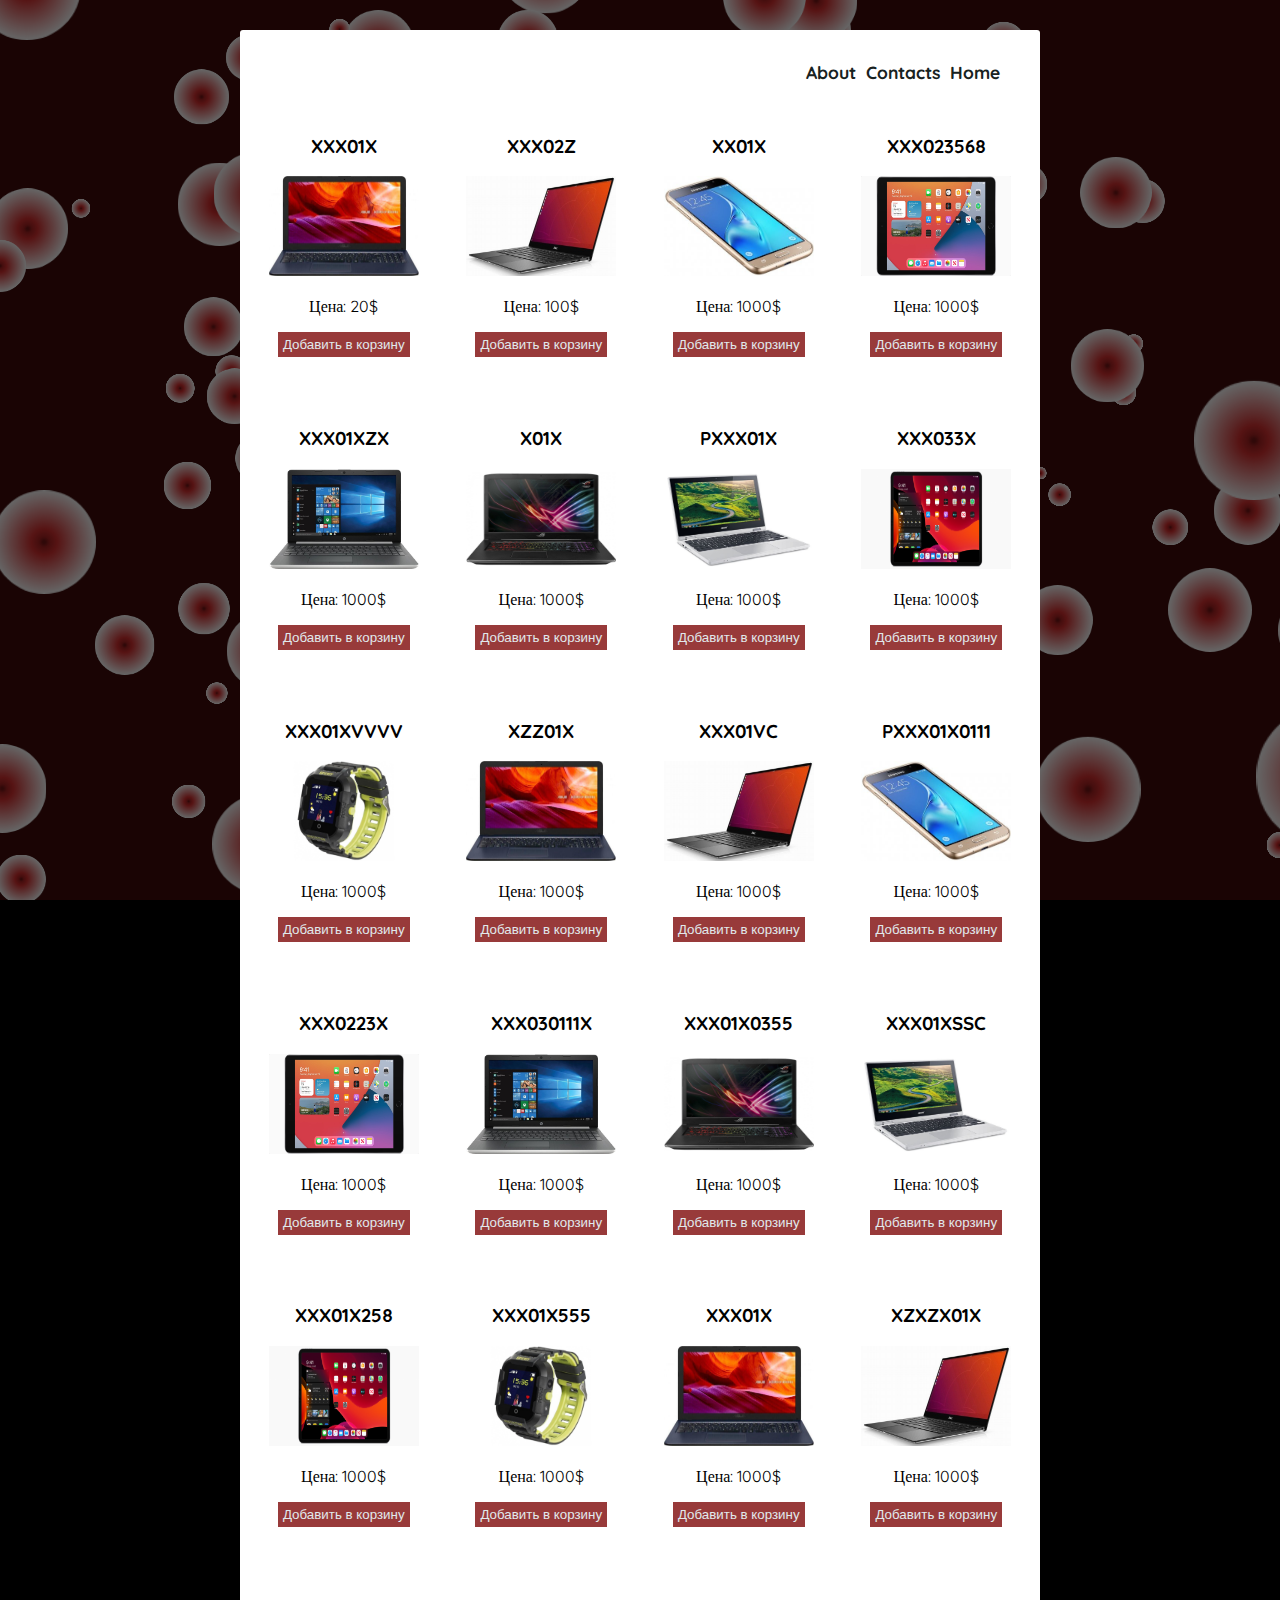
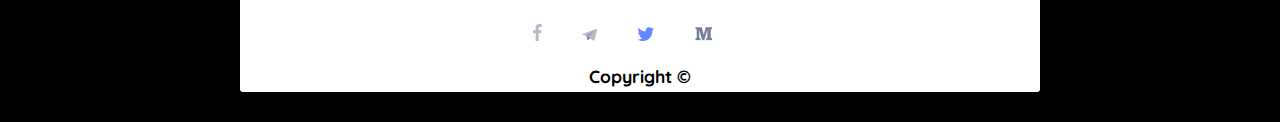
==== shop/shop.html @ e70d8f26 "Added shop + canvas" ====
<!DOCTYPE html>
<html lang="en">

<head>
    <meta charset="UTF-8">
    <meta http-equiv="X-UA-Compatible"
        content="IE=edge">
    <meta name="viewport"
        content="width=device-width, initial-scale=1.0">
    <title>Document</title>
    <link rel="stylesheet"
        href="../css/style.css">
    <link rel="stylesheet"
        href="./cart/style.css">
    <link rel="stylesheet"
        href="./css/style.css">
    <title>Document</title>
</head>

<body>
    <canvas id="canvas"
        class='canvasSky'></canvas>
    <div class="main-container">
        <header class='header'>
            <ul class="menu-shop">
                <li><a href="#"
                        class="menu-shop__link">About</a></li>
                <li><a href="#"
                        class="menu-shop__link">Contacts</a></li>
                <li><a href="#"
                        class="menu-shop__link">Home</a></li>
            </ul>
        </header>
        <main class="main">

            <div class="products">

                <div class="item_box">
                    <h3 class="item_title">XXX01X</h3>
                    <a class="img-box"
                        href="#">
                        <img src="./images/img_1.jpg"
                            alt="product">
                    </a>
                    <p>Цена: <span class="item_price">20</span>$</p>
                    <button class="btn btn-shop add_item"
                        data-id="0">Добавить в корзину</button>
                </div>
                <div class="item_box">
                    <h3 class="item_title">XXX02Z</h3>
                    <a class="img-box"
                        href="#">
                        <img src="./images/img_2.jpg"
                            alt="product">
                    </a>
                    <p>Цена: <span class="item_price">100</span>$</p>
                    <button class="btn btn-shop add_item"
                        data-id="1">Добавить в корзину</button>
                </div>
                <div class="item_box">
                    <h3 class="item_title">XX01X</h3>
                    <a class="img-box"
                        href="#">
                        <img src="./images/img_3.jpg"
                            alt="product">
                    </a>
                    <p>Цена: <span class="item_price">1000</span>$</p>
                    <button class="btn btn-shop add_item"
                        data-id="2">Добавить в корзину</button>
                </div>
                <div class="item_box">
                    <h3 class="item_title">XXX023568</h3>
                    <a class="img-box"
                        href="#">
                        <img src="./images/img_4.jpg"
                            alt="product">
                    </a>
                    <p>Цена: <span class="item_price">1000</span>$</p>
                    <button class="btn btn-shop add_item"
                        data-id="3">Добавить в корзину</button>
                </div>
                <div class="item_box">
                    <h3 class="item_title">XXX01XZX</h3>
                    <a class="img-box"
                        href="#">
                        <img src="./images/img_5.jpg"
                            alt="product">
                    </a>
                    <p>Цена: <span class="item_price">1000</span>$</p>
                    <button class="btn btn-shop add_item"
                        data-id="4">Добавить в корзину</button>
                </div>
                <div class="item_box">
                    <h3 class="item_title">X01X</h3>
                    <a class="img-box"
                        href="#">
                        <img src="./images/img_6.jpg"
                            alt="product">
                    </a>
                    <p>Цена: <span class="item_price">1000</span>$</p>
                    <button class="btn btn-shop add_item"
                        data-id="5">Добавить в корзину</button>
                </div>
                <div class="item_box">
                    <h3 class="item_title">PXXX01X</h3>
                    <a class="img-box"
                        href="#">
                        <img src="./images/img_7.jpg"
                            alt="product">
                    </a>
                    <p>Цена: <span class="item_price">1000</span>$</p>
                    <button class="btn btn-shop add_item"
                        data-id="6">Добавить в корзину</button>
                </div>
                <div class="item_box">
                    <h3 class="item_title">XXX033X</h3>
                    <a class="img-box"
                        href="#">
                        <img src="./images/img_8.png"
                            alt="product">
                    </a>
                    <p>Цена: <span class="item_price">1000</span>$</p>
                    <button class="btn btn-shop add_item"
                        data-id="7">Добавить в корзину</button>
                </div>
                <div class="item_box">
                    <h3 class="item_title">XXX01XVVVV</h3>
                    <a class="img-box"
                        href="#">
                        <img src="./images/img_9.jpg"
                            alt="product">
                    </a>
                    <p>Цена: <span class="item_price">1000</span>$</p>
                    <button class="btn btn-shop add_item"
                        data-id="8">Добавить в корзину</button>
                </div>
                <div class="item_box">
                    <h3 class="item_title">XZZ01X</h3>
                    <a class="img-box"
                        href="#">
                        <img src="./images/img_1.jpg"
                            alt="product">
                    </a>
                    <p>Цена: <span class="item_price">1000</span>$</p>
                    <button class="btn btn-shop add_item"
                        data-id="9">Добавить в корзину</button>
                </div>
                <div class="item_box">
                    <h3 class="item_title">XXX01VC</h3>
                    <a class="img-box"
                        href="#">
                        <img src="./images/img_2.jpg"
                            alt="product">
                    </a>
                    <p>Цена: <span class="item_price">1000</span>$</p>
                    <button class="btn btn-shop add_item"
                        data-id="10">Добавить в корзину</button>
                </div>
                <div class="item_box">
                    <h3 class="item_title">PXXX01X0111</h3>
                    <a class="img-box"
                        href="#">
                        <img src="./images/img_3.jpg"
                            alt="product">
                    </a>
                    <p>Цена: <span class="item_price">1000</span>$</p>
                    <button class="btn btn-shop add_item"
                        data-id="11">Добавить в корзину</button>
                </div>
                <div class="item_box">
                    <h3 class="item_title">XXX0223X</h3>
                    <a class="img-box"
                        href="#">
                        <img src="./images/img_4.jpg"
                            alt="product">
                    </a>
                    <p>Цена: <span class="item_price">1000</span>$</p>
                    <button class="btn btn-shop add_item"
                        data-id="12">Добавить в корзину</button>
                </div>
                <div class="item_box">
                    <h3 class="item_title">XXX030111X</h3>
                    <a class="img-box"
                        href="#">
                        <img src="./images/img_5.jpg"
                            alt="product">
                    </a>
                    <p>Цена: <span class="item_price">1000</span>$</p>
                    <button class="btn btn-shop add_item"
                        data-id="13">Добавить в корзину</button>
                </div>
                <div class="item_box">
                    <h3 class="item_title">XXX01X0355</h3>
                    <a class="img-box"
                        href="#">
                        <img src="./images/img_6.jpg"
                            alt="product">
                    </a>
                    <p>Цена: <span class="item_price">1000</span>$</p>
                    <button class="btn btn-shop add_item"
                        data-id="14">Добавить в корзину</button>
                </div>
                <div class="item_box">
                    <h3 class="item_title">XXX01XSSC</h3>
                    <a class="img-box"
                        href="#">
                        <img src="./images/img_7.jpg"
                            alt="product">
                    </a>
                    <p>Цена: <span class="item_price">1000</span>$</p>
                    <button class="btn btn-shop add_item"
                        data-id="15">Добавить в корзину</button>
                </div>
                <div class="item_box">
                    <h3 class="item_title">XXX01X258</h3>
                    <a class="img-box"
                        href="#">
                        <img src="./images/img_8.png"
                            alt="product">
                    </a>
                    <p>Цена: <span class="item_price">1000</span>$</p>
                    <button class="btn btn-shop add_item"
                        data-id="16">Добавить в корзину</button>
                </div>
                <div class="item_box">
                    <h3 class="item_title">XXX01X555</h3>
                    <a class="img-box"
                        href="#">
                        <img src="./images/img_9.jpg"
                            alt="product">
                    </a>
                    <p>Цена: <span class="item_price">1000</span>$</p>
                    <button class="btn btn-shop add_item"
                        data-id="17">Добавить в корзину</button>
                </div>
                <div class="item_box">
                    <h3 class="item_title">XXX01X</h3>
                    <a class="img-box"
                        href="#">
                        <img src="./images/img_1.jpg"
                            alt="product">
                    </a>
                    <p>Цена: <span class="item_price">1000</span>$</p>
                    <button class="btn btn-shop add_item"
                        data-id="18">Добавить в корзину</button>
                </div>
                <div class="item_box">
                    <h3 class="item_title">XZXZX01X</h3>
                    <a class="img-box"
                        href="#">
                        <img src="./images/img_2.jpg"
                            alt="product">
                    </a>
                    <p>Цена: <span class="item_price">1000</span>$</p>
                    <button class="btn btn-shop add_item"
                        data-id="19">Добавить в корзину</button>
                </div>
            </div>

            <div id='basketShopWrap'
                class="wrap cart-wrap">
                <div id='basketShop'
                    class="cart">
                    <button id="clear_cart">Очистить корзину</button>
                    <div id="cart_content"></div>
                </div>
                <span id='close-basketShop-icon'
                        class='wrap close close-basketShop-icon'>&#10008;</span>
            </div>

        </main>
        <footer class="wrap footer">
            <div class="social-media">
                <a href="#"><img src="../images/header/F_icon_reversed.png"
                        alt=""></a>
                <a href="#"><img src="../images/header/Telegram_logo.png"
                        alt=""></a>
                <a href="#"><img src="../images/header/twitter.png"
                        alt=""></a>
                <a href="#"><img src="../images/header/Medium_icon.png"
                        alt=""></a>
            </div>
            <div class="copyright"><span>Copyright &#169;</span></div>
        </footer>
    </div>

    <script src="../canvasSky/main.js"></script>
    <script src="./cart/cart.js"></script>
    <script src="./index.js"></script>
</body>

</html>
---- css/style.css ----
/* fonts start */

/* quicksand-regular - latin */

@font-face {
    font-family: 'Quicksand';
    font-style: normal;
    font-weight: 400;
    src: url('../fonts/quicksand-v21-latin-regular.eot');
    /* IE9 Compat Modes */
    src: local(''), url('../fonts/quicksand-v21-latin-regular.eot?#iefix') format('embedded-opentype'), /* IE6-IE8 */
    url('../fonts/quicksand-v21-latin-regular.woff2') format('woff2'), /* Super Modern Browsers */
    url('../fonts/quicksand-v21-latin-regular.woff') format('woff'), /* Modern Browsers */
    url('../fonts/quicksand-v21-latin-regular.ttf') format('truetype'), /* Safari, Android, iOS */
    url('../fonts/quicksand-v21-latin-regular.svg#Quicksand') format('svg');
    /* Legacy iOS */
}

/* quicksand-500 - latin */

@font-face {
    font-family: 'Quicksand';
    font-style: normal;
    font-weight: 500;
    src: url('../fonts/quicksand-v21-latin-500.eot');
    /* IE9 Compat Modes */
    src: local(''), url('../fonts/quicksand-v21-latin-500.eot?#iefix') format('embedded-opentype'), /* IE6-IE8 */
    url('../fonts/quicksand-v21-latin-500.woff2') format('woff2'), /* Super Modern Browsers */
    url('../fonts/quicksand-v21-latin-500.woff') format('woff'), /* Modern Browsers */
    url('../fonts/quicksand-v21-latin-500.ttf') format('truetype'), /* Safari, Android, iOS */
    url('../fonts/quicksand-v21-latin-500.svg#Quicksand') format('svg');
    /* Legacy iOS */
}

/* quicksand-700 - latin */

@font-face {
    font-family: 'Quicksand';
    font-style: normal;
    font-weight: 700;
    src: url('../fonts/quicksand-v21-latin-700.eot');
    /* IE9 Compat Modes */
    src: local(''), url('../fonts/quicksand-v21-latin-700.eot?#iefix') format('embedded-opentype'), /* IE6-IE8 */
    url('../fonts/quicksand-v21-latin-700.woff2') format('woff2'), /* Super Modern Browsers */
    url('../fonts/quicksand-v21-latin-700.woff') format('woff'), /* Modern Browsers */
    url('../fonts/quicksand-v21-latin-700.ttf') format('truetype'), /* Safari, Android, iOS */
    url('../fonts/quicksand-v21-latin-700.svg#Quicksand') format('svg');
    /* Legacy iOS */
}

/* roboto-regular - latin */

@font-face {
    font-family: 'Roboto';
    font-style: normal;
    font-weight: 400;
    src: url('../fonts/roboto-v20-latin-regular.eot');
    /* IE9 Compat Modes */
    src: local(''), url('../fonts/roboto-v20-latin-regular.eot?#iefix') format('embedded-opentype'), /* IE6-IE8 */
    url('../fonts/roboto-v20-latin-regular.woff2') format('woff2'), /* Super Modern Browsers */
    url('../fonts/roboto-v20-latin-regular.woff') format('woff'), /* Modern Browsers */
    url('../fonts/roboto-v20-latin-regular.ttf') format('truetype'), /* Safari, Android, iOS */
    url('../fonts/roboto-v20-latin-regular.svg#Roboto') format('svg');
    /* Legacy iOS */
}

/* roboto-500 - latin */

@font-face {
    font-family: 'Roboto';
    font-style: normal;
    font-weight: 500;
    src: url('../fonts/roboto-v20-latin-500.eot');
    /* IE9 Compat Modes */
    src: local(''), url('../fonts/roboto-v20-latin-500.eot?#iefix') format('embedded-opentype'), /* IE6-IE8 */
    url('../fonts/roboto-v20-latin-500.woff2') format('woff2'), /* Super Modern Browsers */
    url('../fonts/roboto-v20-latin-500.woff') format('woff'), /* Modern Browsers */
    url('../fonts/roboto-v20-latin-500.ttf') format('truetype'), /* Safari, Android, iOS */
    url('../fonts/roboto-v20-latin-500.svg#Roboto') format('svg');
    /* Legacy iOS */
}

/* fonts end */

/* Универсальный селектор */

* {
    box-sizing: border-box;
}

body {
    margin: 0;
    padding: 0;
    font-family: 'Quicksand';
    font-style: normal;
    font-weight: 400;
}

ul, ol, li {
    list-style: none;
}

a {
    text-decoration: none;
}

.wrap {
    display: flex;
    justify-content: center;
    align-items: center;
}

.btn{
    padding: 5px;
    

    background: rgba(216, 137, 137, 0.863);
}

.close {
    width: 25px;
    height: 25px;
    color: white;
    background: rgb(187, 31, 31);
    border-radius: 100%;
    cursor: pointer;
    transition: 0.3s;
}

.close:hover {
    opacity: 0.6;
}
.d-block{
    display: block;
}
.d-none{
    display: none;
}
.elem{
    animation: animElem 1s 1;
}
/* modal-form style start */

.modal-form {
    position: fixed;
    display: none;
    top: 0;
    bottom: 0;
    left: 0;
    right: 0;
    background: rgba(128, 128, 128, 0.3);
    z-index: 10000;
}

.login-form {
    position: relative;
    width: 300px;
    min-height: 250px;
    flex-direction: column;
    background: rgba(175, 215, 223, 0.966);
    border-radius: 5px;
    box-shadow: 8px 8px 7px -1px rgb(160, 153, 153);
    animation: animElem 0.3s 1;
}

@keyframes animElem {
    0% {
        opacity: 0;
    }
}

.login-form input {
    margin-bottom: 30px;
}

.login-form__input {
    padding: 5px;
}

.login-form__input::placeholder {
    color: rgb(45, 14, 104);
    font-family: 'Quicksand';
}

.close-modal-form {
    position: absolute;
    top: 5px;
    right: 5px;
}

/* modal-form style end */

/* header start */

.header {
    min-height: 80px;
    padding-top: 10px;
    font-family: 'Quicksand';
    font-style: normal;
    font-weight: 400;
}

.m-b-150 {
    margin-bottom: 150px;
}

.header-content, .header-content>div {
    display: flex;
    justify-content: space-between;
    align-items: center;
}

.header-content {
    width: 90%;
    margin: 0 auto;
}

.logo {
    width: 26px;
    height: 26px;
    background: #5E81FE;
    border-radius: 100%;
}

.logo a {
    display: block;
    width: 100%;
    height: 100%;
}

nav {
    margin-left: 15px;
    position: relative;
}

.menu-burger {
    width: 50px;
    height: 50px;
    background-image: url('../images/header/images.png');
    background-size: 50px;
    cursor: pointer;
    display: none;
}

.menu {
    margin: 0 auto;
}

/*Дочерний селектор*/

.menu>li {
    display: inline-block;
    position: relative;
}
.menu li {
    margin-top: 3px;
}


.menu>li>ol {
    position: absolute;
    padding-left: 0;
    display: none;
    z-index: 1000000;
}

.menu>li:hover>ol {
    display: block;
}

/*Вложенный селектор*/

.menu a {
    box-sizing: border-box;
    color: rgb(194, 120, 120);
    background: rgb(68, 26, 148);
    width: 110px;
    height: 40px;
    border-radius: 2px;
    transition: background 0.6s;
}

.menu a:hover {
    background: rgb(45, 14, 104);
    color: rgb(220, 205, 205)
}

.social-media a {
    margin-right: 35px;
}

.started-button {
    width: 113px;
    background: #D2E1FF;
    border-radius: 2px;
    transition: 0.8s;
    font-weight: bold;
    font-size: 13px;
    padding: 13px 16px;
    color: #3A79FF;
    border: none;
}

.started-button:hover {
    opacity: 0.7;
}

@media screen and (max-width: 980px) {
    .menu-burger {
        display: block;
    }
    .menu {
        padding: 4px;
        position: absolute;
    }
    .menu-none {
        display: none;
    }
    .menu>li {
        display: block;
    }
    .menu>li:hover>ol {
        display: none;
    }
}

/* header style end */

/* canvas style start */
.canvas-wrap{
    min-height: 500px;
}
.canvas{
    width: 900px;
    display: grid;
    grid-template-columns: 2fr 1fr;
    grid-template-rows: auto;
}
.canvas__main{
    width: 500px;
    height: 300px;
    border: 1px solid gray;
}
.canvas__painting-tools{
    display: flex;
    flex-direction: column;
    grid-row-gap: 30px;
}
@media screen and (max-width: 700px) {
    .canvas-wrap{
        display: none;
    }
}
/* canvas style end */



.blog {
    display: flex;
    flex-direction: row;
    flex-wrap: nowrap;
    padding: 0 20px;
    grid-gap: 25px;
}

.aside, .article {
    flex-basis: 300px;
}

.aside {
    order: -1;
}

/* slider style start */
.slider, .slides  {
    position: relative;
}

.slider, .slides, .slide {
    width: 290px;
    height: 300px;
}

.slide, .toggle-arrow, .toggle-radio {
    position: absolute;
}

.slider{
    margin: 0 auto 50px;
}
.slides{
    padding: 0;
}

.slide a {
    display: block;
    width: 100%;
    height: 100%;
}

.slide {
    opacity: 0;
    z-index: 1;
    transition: opacity 1s;
    background-size: 290px 300px;
    background-repeat: no-repeat;
    background-position: center;
}

.showing {
    opacity: 1;
    z-index: 2;
}

.slide:nth-of-type(1) {
    background-image: url('../images/slider/item_1.jfif');
}

.slide:nth-of-type(2) {
    background-image: url('../images/slider/item_2.jfif');
}

.slide:nth-of-type(3) {
    background-image: url('../images/slider/item_3.jfif');
}

.slide:nth-of-type(4) {
    background-image: url('../images/slider/item_4.jfif');
}

.slide:nth-of-type(5) {
    background-image: url('../images/slider/item_5.jfif');
}

.toggle-arrow {
    top: 50%;
    cursor: pointer;
    font-size: 2rem;
    color: rgb(22, 11, 11);
    z-index: 3;
}

.arrow-prev {
    left: 0;
}

.arrow-next {
    right: 0;
}

.toggle-radio {
    bottom: 20px;
    left: 80px;
    z-index: 3;
}

.slides-min {
    margin: 8px 0;
    padding: 0;
    display: flex;
    justify-content: space-between;
    font-size: 0;
}
.slide-min:nth-of-type(1) {
    margin-left: 0;
}

.slide-min, .slide-min img {
    width: 54.8px;
    height: 58px;
    font-size: 0;
}

.showing-min {
    box-shadow: 0 0 15px 5px orange;
}
/* slider style end */
/* article start */

.article {
    flex-grow: 1;
    padding: 20px;
}

.article img {
    width: 250px;
    height: auto;
    float: left;
    margin-right: 15px;
    border-radius: 3px;
}

.clear-both {
    clear: both;
    margin-bottom: 50px;
}

q {
    color: rgb(184, 116, 14);
}

q[title] {
    color: red;
}

q[title='Цитата №2'] {
    color: rgb(10, 216, 89);
}

.article__link, .article__link:hover, .article__link:focus {
    color: rgb(119, 130, 192)
}

h2[class~='big'] {
    margin-bottom: 10px;
    background: rgb(94, 60, 156);
    color: rgb(156, 18, 18);
    padding: 3px;
    width: 400px;
    border-top-right-radius: 10px;
    border-bottom-left-radius: 10px;
    text-align: center;
}

p[class |='text'] {
    color: rgb(148, 104, 104);
}

/* комбинирование селекторов */

.big.text {
    color: goldenrod;
}

/* article end */

/* contact start */
.contact-wrap{
    position: sticky;
    top: 10px;
    justify-content: flex-end;
    padding-right: 20px;
}
.contact {
    position: relative;
    width: 50px;
    height: 50px;
    background-image: url('../images/whatsApp.png');
    background-size: contain;
    /* z-index: 1000; */
}

.contact>a {
    display: block;
    width: 100%;
    height: 100%;
}

.contact::before {
    position: absolute;
    top: 50px;
    left: 10px;
    content: '';
    border: 15px solid transparent;
    border-top: 15px solid rgb(27, 200, 63);
}
.calculator {
    margin-left: 20px;
    font-size: 1.1rem;
}

/* contact end */

/* form-images start  */

#form-images {
    margin-left: 50px;
    margin-bottom: 80px;
}

/* родственный селектор */

label~img {
    width: 200px;
    display: block;
}

#switch:checked~img {
    display: none;
}

/* соседний селектор */

label+img+img+img {
    border-radius: 25px;
}

.lab {
    color: red !important;
}

label#check.lab.show {
    color: gray;
}

#check {
    color: blue;
}

.show {
    color: green;
}

/* form-images end  */

/* skills start */

.skills {
    min-height: 400px;
    display: flex;
    flex-direction: row;
    flex-wrap: wrap;
    justify-content: space-evenly;
    align-items: baseline;
}

div[class |='skill'] {
    flex-basis: 250px;
}

.skill-1 {
    text-align: center;
}


.skill-img {
    width: 50px;
    height: 45px;
}

.skill-2 {
    padding: 50px 10px 10px 30px;
    background-color: orange;
    background-image: url('../images/skills/skill_icon.png');
    background-size: 25px;
    background-repeat: no-repeat;
    background-position: 80% 10px;
    border-top-right-radius: 30%;
    border-bottom-left-radius: 30%;
}

.skill-2>h3 {
    text-align: right;
    color: red;
}

.skill-2>p {
    padding-top: 20px;
    text-align: justify;
    border-top: 3px solid white;
    color: white;
}

.skill-3 {
    height: 300px;
    align-self: center;
}

.skill-3 img {
    width: 100%;
    border-top-right-radius: 30%;
    border-bottom-left-radius: 30%;
}
/* skills end */

/* cart-box start  */

.carts {
    width: 80%;
    min-height: 400px;
    margin: 0 auto;
    display: grid;
    grid-template-areas: 'cart-1 cart-1 cart-2' 'cart-3 cart-4 cart-5';
    grid-template-rows: 220px;
    grid-template-columns: repeat(3, 1fr);
    grid-gap: 20px;
}

div[class |='cart'] {
    background: gold;
    border: 3px solid orange;
    border-radius: 8px;
    padding: 10px;
    overflow: hidden;
    box-shadow: 8px 8px 7px -1px gray;
}

.cart-link {
    display: inline-block;
    overflow: hidden;
    width: 30%;
    height: auto;
}

.cart-link-text, .cart-link-text:hover {
    color: rgb(39, 31, 155);
}

.cart-link img {
    width: 100%;
    height: 100%;
    transition: 0.6s;
}

.cart-link:hover img {
    transform: scale(1.3);
}

.cart-1 {
    grid-area: cart-1;
}

.cart-2 {
    grid-area: cart-2;
}

.cart-3 {
    grid-area: cart-3;
}

.cart-4 {
    grid-area: cart-4;
}

/* cart-box end  */

/* table style start  */

.table-rating {
    width: 90vw;
    margin: 50px auto;
    color: rgb(146, 142, 142);
    border-collapse: collapse;
}

.table-rating th, .table-rating td {
    border: 3px solid gray;
    text-align: center;
    padding: 3px;
}

.table__img {
    width: 50px;
}

.table-rating tbody {
    background: rgb(53, 47, 47);
    cursor: pointer;
}

.table-rating thead, .table-rating tfoot, .table-rating tr:hover {
    background: #000;
}
.table-rating tfoot > tr{
    height: 49px;
}

.table-rating caption {
    width: 90vw;
    height: 100px;
    background-image: url('../images/table/table_header.jpg');
    background-size: 300px 100px;
    background-repeat: no-repeat;
    background-position: center;
    background-color: #000;
    border-top-left-radius: 100%;
    border-top-right-radius: 100%;
}

/* table style end  */

/* form-poll style start */

.form-poll {
    width: 850px;
    margin: 10px auto;
    padding: 20px;
    border-radius: 8px;
    box-shadow: 8px 8px 7px -1px gray;
    color: white;
    background: radial-gradient(55% 35%, aqua, rgb(36, 26, 124));
}

.form-poll__data {
    display: flex;
    flex-wrap: wrap;
}

.form-poll h2 {
    color: rgb(64, 232, 94);
    text-shadow: 3px 3px 0 rgb(22, 26, 22);
}

.fild {
    display: inline-block;
    margin-right: 30px;
}

.captcha img {
    width: 50px;
}

.captcha__span {
    position: relative;
}

.captcha__span::after {
    position: absolute;
    left: 10px;
}

.captcha__check:valid+.captcha__span::after {
    content: url('../images/form/ok.png');
}

.captcha__check:invalid+.captcha__span::after {
    content: url('../images/form/nook.png');
}

.captcha__false {
    color: red;
    margin-left: 30px;
}

.captcha__check:valid~.captcha__false {
    display: none;
}

/* form-poll style end */

/* anim-message style start */

.anim-message {
    position: relative;
    width: 280px;
    min-height: 100px;
    margin: 50px auto 0;
    text-align: center;
}

.anim-message a, .anim-message__bg {
    position: absolute;
}

.anim-message a {
    top: 13px;
    left: 15px;
    display: block;
    width: 250px;
    font-size: 1.5rem;
    font-weight: bold;
    color: rgb(22, 20, 20);
}

.anim-message__bg {
    top: 0;
    left: 0;
    width: 100%;
    height: 70px;
    background: linear-gradient(45deg, #1ac9c4, #16f2ec);
    border-radius: 15px;
    animation: animBG 5s infinite;
    animation-timing-function: ease;
}

.anim-message__side-1 {
    opacity: 1;
    animation: animTextTop 5s infinite;
}

.anim-message__side-2 {
    opacity: 0;
    animation: animTextBottom 5s infinite;
}

@keyframes animBG {
    50% {
        transform: rotateX(180deg);
        background: linear-gradient(45deg, #1ac969, #0f8143);
    }
}

@keyframes animTextTop {
    10% {
        opacity: 0;
        transform: scale(0.7);
    }
    80% {
        opacity: 0;
        transform: scale(0.1);
    }
}

@keyframes animTextBottom {
    30% {
        opacity: 0;
        transform: translateY(10px);
    }
    40% {
        transform: translateY(-10px);
    }
    50% {
        opacity: 1;
        transform: translateY(0);
    }
    60% {
        opacity: 0;
    }
}

/* anim-message style end */

/* ticker style start */

.ticker {
    position: relative;
    width: 400px;
    height: 35px;
    margin: 10px auto;
    overflow: hidden;
}

.ticker>p {
    position: absolute;
    width: 3500px;
    font-weight: bold;
    animation: ticker 30s infinite;
    animation-timing-function: linear;
}

@keyframes ticker {
    0% {
        transform: translateX(600px);
    }
    100% {
        transform: translateX(-3500px);
    }
}

/* ticker style end */

/* features style start */

.features-wrap {
    min-height: 885px;
    background-image: url('../images/features/clouds_left.png'), url('../images/features/clouds_right.png');
    background-repeat: no-repeat;
    background-position: left center, right 25%;
}

.features-content {
    width: 761px;
    /* margin: 0 auto; */
    text-align: center;
}

.features-content>a {
    text-transform: uppercase;
    font-family: Roboto;
    font-weight: 500;
    font-size: 10px;
    color: #3D4F9F;
}

.features-content>h2 {
    margin-bottom: 92px;
}

.features-content>h2>a {
    font-family: Quicksand;
    font-weight: 500;
    font-size: 24px;
    color: #3D4F9F;
}

.features {
    display: grid;
    grid-template-columns: repeat(4, 1fr);
    grid-template-rows: auto;
    grid-gap: 67px;
    margin-bottom: 92px;
}

.features__icon {
    margin-bottom: 33px;
}

.features h5 {
    margin-bottom: 25px;
}

.features h5>a {
    font-size: 14px;
    font-weight: bold;
    color: #4074F8;
}

.features__text>a {
    font-weight: 600;
    font-size: 11px;
    color: #ADB3CB;
}

.block-buttons>a {
    display: inline-flex;
    width: 113px;
    height: 43px;
    border-radius: 2px;
    font-family: Quicksand;
    font-weight: bold;
    font-size: 13px;
    transition: 0.3s;
}

.block-buttons>a:nth-of-type(1) {
    background: #FFD7D7;
    color: #D43F3F;
}

.block-buttons>a:nth-of-type(1):hover {
    background: #f1c4c4;
    color: #973131;
}

.block-buttons>a:nth-of-type(2) {
    background: #D2E1FF;
    color: #3A79FF;
}

.block-buttons>a:nth-of-type(2):hover {
    background: #c3cde2;
}

.block-buttons>span {
    margin: 0 60px;
    font-weight: 600;
    font-size: 11px;
    color: #ADB3CB;
}

/* features style end */

/* visual-sections style start */

.visual-section-1, .visual-section-2 {
    height: 500px;
    background-attachment: fixed;
    background-position: center;
    background-repeat: no-repeat;
    background-size: 100% auto;
}

.visual-section-1 {
    background-image: url('../images/parallax/bg_p_1.jpg');
}

.visual-section-2 {
    background-image: url('../images/parallax/bg_p_2.jpg');
    padding-top: 100px;
}

.btn-big {
    position: relative;
    width: 150px;
    height: 50px;
    margin: 0 auto;
    text-align: center;
    border-radius: 10px;
    border: 1px solid #d40838;
    background: transparent;
    overflow: hidden;
}

.btn-big>a {
    position: absolute;
    display: block;
    width: 100%;
    height: 100%;
    font-size: 2rem;
    color: #d40838;
}

.btn-big::before {
    position: absolute;
    content: '';
    top: 80px;
    left: -70px;
    width: 300px;
    height: 150px;
    background: linear-gradient(0deg, #ebeb09, #f0f07a);
    transform: rotate(15deg);
    transition: 0.3s;
}

.btn-big:hover::before {
    top: -70px;
    left: -70px;
}

/* visual-sections style end */

/* get-started style start */

.get-started-wrap {
    min-height: 450px;
    padding-top: 91px;
    background-color: #5E80FF;
    background-image: url('../images/getStarted/cloud_1.png'), url('../images/getStarted/cloud_2.png');
    background-repeat: no-repeat;
    background-position: left top, right bottom;
}

.get-started {
    width: 712px;
    margin: 0 auto;
    text-align: center;
    font-style: normal;
}

.get-started a {
    color: #FFFFFF;
}

.get-started>a {
    font-family: Roboto;
    font-weight: 500;
    font-size: 10px;
}

.get-started>h5 {
    margin-bottom: 28px;
}

.get-started>h5 a {
    font-family: Quicksand;
    font-weight: 100;
    font-size: 48px;
}

.fw-bold {
    font-weight: 600;
}

.get-started__text {
    margin-bottom: 70px;
}

.get-started__text>a {
    font-family: Roboto;
    font-weight: normal;
    font-size: 15px;
}

.get-started__button>a {
    font-family: Quicksand;
    font-weight: 500;
    font-size: 13px;
    color: #C7D3FF;
    border: 1px solid #A0B4FF;
    border-radius: 2px;
    transition: 0.5s;
}

.get-started__button>a:nth-of-type(1) {
    padding: 13px 17px;
}

.get-started__button>a:nth-of-type(2) {
    padding: 13px 9px;
}

.get-started__button>a:hover {
    background: #FFFFFF;
    color: #565F82;
}

/* get-started style end */

@media screen and (max-width: 980px) {
    .menu-burger {
        display: block;
    }
    .menu-none {
        display: none;
    }
}

@media screen and (max-width: 960px) {
    .cart-box {
        grid-template-rows: 170px;
    }
}

@media screen and (max-width: 900px) {
    .form-poll {
        width: 100%;
        margin: 10px 0;
        padding: 20px;
        border-radius: 8px;
        box-shadow: 8px 8px 7px -1px gray;
        color: white;
        background: radial-gradient(55% 35%, aqua, rgb(36, 26, 124));
    }
    .fild {
        display: block;
        margin-right: 0;
    }
}

@media screen and (max-width: 850px) {
    .blog {
        flex-direction: column;
    }
    aside {
        order: 0;
    }
    .carousel-control-next {
        right: 0;
    }
}

@media screen and (max-width: 800px) {
    .cart-box {
        grid-template-areas: 'cart-1' 'cart-2' 'cart-3' 'cart-4' 'cart-5';
        grid-template-columns: 1fr;
        grid-template-rows: repeat(5, auto);
    }
}

@media screen and (max-width: 770px) {
    .features-content {
        width: 90%;
    }
    .features {
        grid-template-columns: repeat(2, 1fr);
        grid-template-rows: repeat(2, auto);
    }
    .visual-section-1 {
        display: none;
    }
    .visual-section-2 {
        height: 100px;
        background: white;
        padding-top: 0;
    }
    .get-started {
        width: 100%;
    }
}

@media screen and (max-width: 600px) {
    .table-rating {
        width: 100%;
        font-size: 12px;
    }
    .table-rating img {
        width: 30px;
    }
    .table-rating caption {
        width: 100%;
    }
    .table-rating th, .table-rating td {
        border: 1px solid gray;
        padding: 0;
    }
}

@media screen and (max-width: 490px) {
    .social-media a {
        margin-right: 10px;
    }
}

@media screen and (max-width: 450px) {
    h2[class~='big'] {
        width: 100%;
    }
    .ticker {
        width: 300px;
    }
    .block-buttons>span {
        margin: 0;
    }
}

@media screen and (max-width: 370px) {
    .menu-burger {
        width: 25px;
        height: 25px;
        background-size: 25px;
    }
    .started-button {
        width: 90px;
        font-size: 10px;
    }
    .features {
        grid-template-columns: 1fr;
        grid-template-rows: repeat(4, auto);
    }
    .contact {
        left: 65%;
    }
    .calculator {
        left: 35%;
    }
}

@media screen and (max-width: 350px) {
    .table-rating {
        display: none;
    }
}
---- shop/cart/style.css ----
#basketShop{
    position: relative;
    width: 300px;
    height: 200px;
    overflow: auto;
    background: gray;
    padding: 20px;
    border-radius: 5px;
}
.close-basketShop-icon{
    position: absolute;
    top: 50px;
    right: 50px;
}
---- shop/css/style.css ----
body{
    width: 100%;
    min-height: 100vh;
    background: #000;
}
.canvasSky {
    position: fixed;
    top: 0;
    left: 0;
    opacity: 0.4;
    z-index: -1;
  }
.main-container{
    width: 800px;
    padding: 5px;
    margin: 30px auto;
    background: rgb(255, 255, 255);
    border-radius: 3px;
}
.header{
    padding-right: 35px;
}
.menu-shop{
    width: 100%;
    display: flex;
    justify-content: flex-end;
    grid-gap: 10px;
}
.menu-shop__link{
    font-size: 1.1rem;
    font-weight: bold;
    background: transparent;
    color: rgb(24, 34, 33);
    transition: 0.3s;
}
.menu-shop__link:hover, .menu-shop__link:focus, .menu-shop__link:active{
    background: transparent;
    color: rgba(172, 28, 28, 0.863);
}
.btn-shop{
    border: none;
    background: rgba(136, 27, 27, 0.863);
    color:rgb(225, 233, 236);
    transition: .3s;
}
.btn-shop:hover{
    background: rgba(172, 28, 28, 0.863);
}
.products{
    display: grid;
    grid-template-rows: repeat(5, auto);
    grid-template-columns: repeat(4, 1fr);
    grid-column-gap: 0;
    grid-row-gap: 50px;
}

.item_box{
    text-align: center;
}
.img-box img{
    width: 150px;
    height: 100px;
    transition: 0.3s;
}
.img-box img:hover{
    transform: scale(1.1);
}
.cart-wrap{
    position: fixed;
    top: 0;
    bottom: 0;
    left: 0;
    right: 0;
    background: rgba(117, 112, 112, 0.6);
    display: none;
}
#basketShop{
    width: 350px;
    background: rgb(61, 175, 219);
    animation: animElem 0.3s 1;
}
.footer{
    min-height: 160px;
    flex-direction: column;
    justify-content: flex-end;
    grid-gap: 20px;
    text-align: center;
    font-size: 1.1rem;
    font-weight: bold;
}

@media screen and (max-width: 820px){
    .main-container{
        width: 100%;
        margin: 0;
    }
    .products{
        grid-template-rows: repeat(10, auto);
        grid-template-columns: repeat(2, 1fr);
    }
    .canvasSky {
        display: none;
      }
}
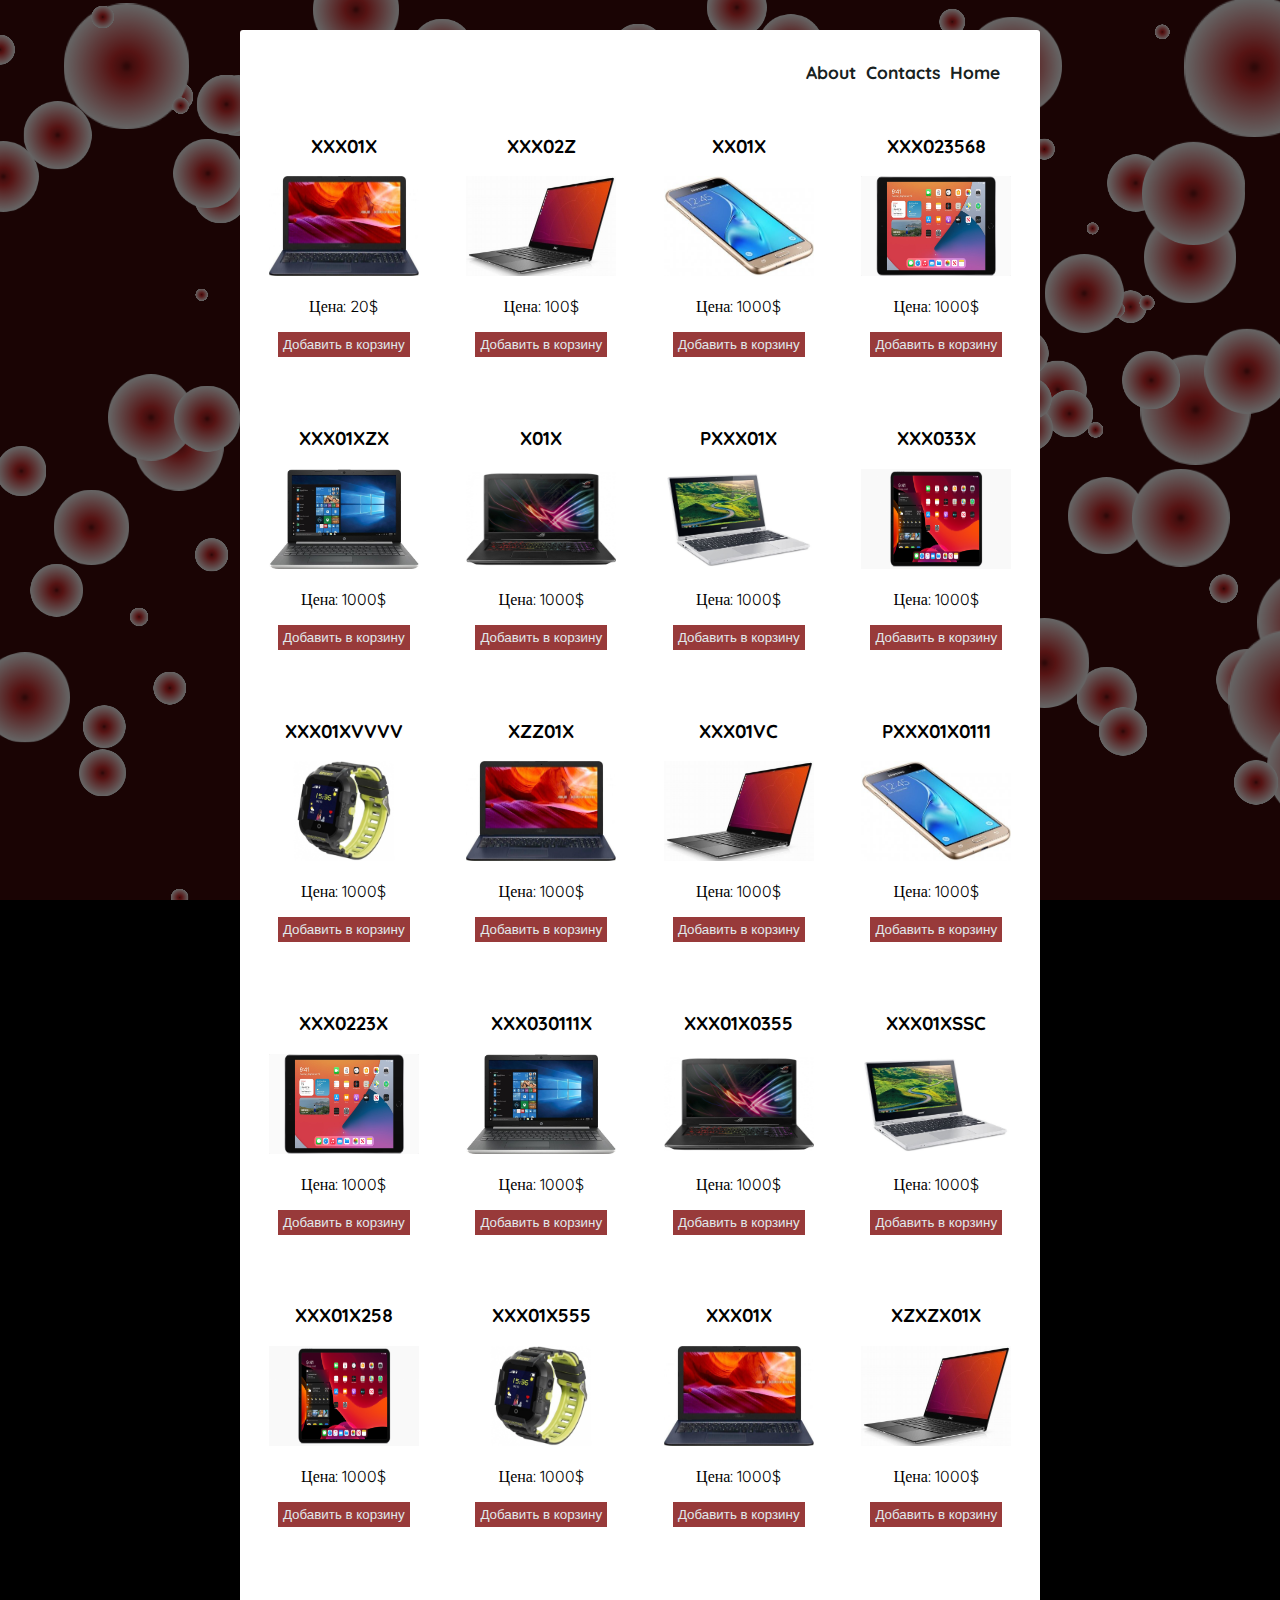
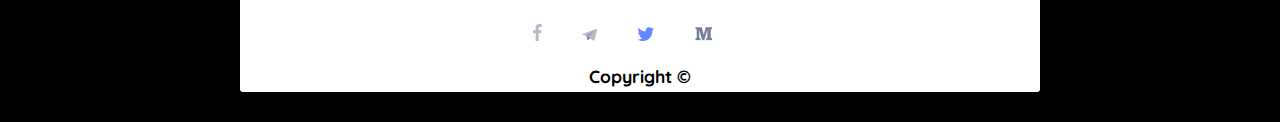
==== commit 67dbbcae: "Added shop" ====
--- a/shop/shop.html
+++ b/shop/shop.html
@@ -11,9 +11,9 @@
     <link rel="stylesheet"
         href="../css/style.css">
     <link rel="stylesheet"
-        href="./cart/style.css">
+        href="../css/shopCartStyle.css">
     <link rel="stylesheet"
-        href="./css/style.css">
+        href="../css/shopStyle.css">
     <title>Document</title>
 </head>
 
@@ -285,8 +285,8 @@
     </div>
 
     <script src="../canvasSky/main.js"></script>
-    <script src="./cart/cart.js"></script>
-    <script src="./index.js"></script>
+    <script src="../scripts/cart.js"></script>
+    <script src="../scripts/shopIndex.js"></script>
 </body>
 
 </html>--- a/css/shopCartStyle.css
+++ b/css/shopCartStyle.css
@@ -0,0 +1,14 @@
+#basketShop{
+    position: relative;
+    width: 300px;
+    height: 200px;
+    overflow: auto;
+    background: gray;
+    padding: 20px;
+    border-radius: 5px;
+}
+.close-basketShop-icon{
+    position: absolute;
+    top: 50px;
+    right: 50px;
+}--- a/css/shopStyle.css
+++ b/css/shopStyle.css
@@ -0,0 +1,107 @@
+body{
+    width: 100%;
+    min-height: 100vh;
+    background: #000;
+}
+.canvasSky {
+    position: fixed;
+    top: 0;
+    left: 0;
+    opacity: 0.4;
+    z-index: -1;
+  }
+.main-container{
+    width: 800px;
+    padding: 5px;
+    margin: 30px auto;
+    background: rgb(255, 255, 255);
+    border-radius: 3px;
+}
+.header{
+    padding-right: 35px;
+}
+.menu-shop{
+    width: 100%;
+    display: flex;
+    justify-content: flex-end;
+    grid-gap: 10px;
+}
+.menu-shop__link{
+    font-size: 1.1rem;
+    font-weight: bold;
+    background: transparent;
+    color: rgb(24, 34, 33);
+    transition: 0.3s;
+}
+.menu-shop__link:hover, .menu-shop__link:focus, .menu-shop__link:active{
+    background: transparent;
+    color: rgba(172, 28, 28, 0.863);
+}
+.btn-shop{
+    border: none;
+    background: rgba(136, 27, 27, 0.863);
+    color:rgb(225, 233, 236);
+    transition: .3s;
+}
+.btn-shop:hover{
+    background: rgba(172, 28, 28, 0.863);
+}
+.products{
+    display: grid;
+    grid-template-rows: repeat(5, auto);
+    grid-template-columns: repeat(4, 1fr);
+    grid-column-gap: 0;
+    grid-row-gap: 50px;
+}
+
+.item_box{
+    text-align: center;
+}
+.img-box img{
+    width: 150px;
+    height: 100px;
+    transition: 0.3s;
+}
+.img-box img:hover{
+    transform: scale(1.1);
+}
+.cart-wrap{
+    position: fixed;
+    top: 0;
+    bottom: 0;
+    left: 0;
+    right: 0;
+    background: rgba(117, 112, 112, 0.6);
+    display: none;
+}
+#basketShop{
+    width: 350px;
+    background: rgb(61, 175, 219);
+    animation: animElem 0.3s 1;
+}
+.footer{
+    min-height: 160px;
+    flex-direction: column;
+    justify-content: flex-end;
+    grid-gap: 20px;
+    text-align: center;
+    font-size: 1.1rem;
+    font-weight: bold;
+}
+
+@media screen and (max-width: 820px){
+    .main-container{
+        width: 100%;
+        margin: 0;
+    }
+    .products{
+        grid-template-rows: repeat(10, auto);
+        grid-template-columns: repeat(2, 1fr);
+    }
+    .canvasSky {
+        display: none;
+      }
+}
+
+
+
